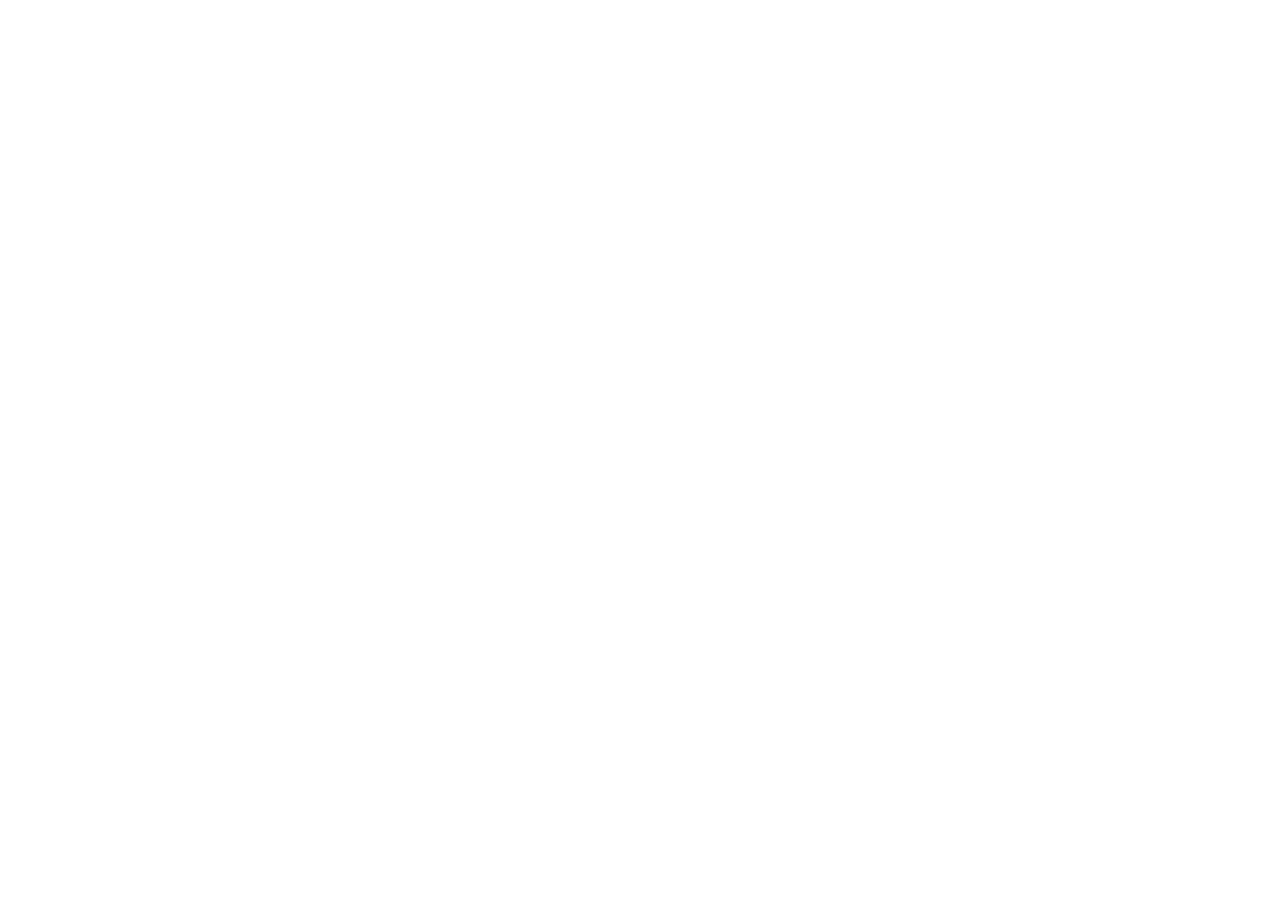
==== portfolio.html @ d3314b6a "111" ====
<!DOCTYPE html>
<html lang="en">
<head>
    <meta charset="UTF-8">
    <meta http-equiv="X-UA-Compatible" content="IE=edge">
    <meta name="viewport" content="width=device-width, initial-scale=1.0">
    <title>Document</title>
</head>
<body>
    
</body>
</html>
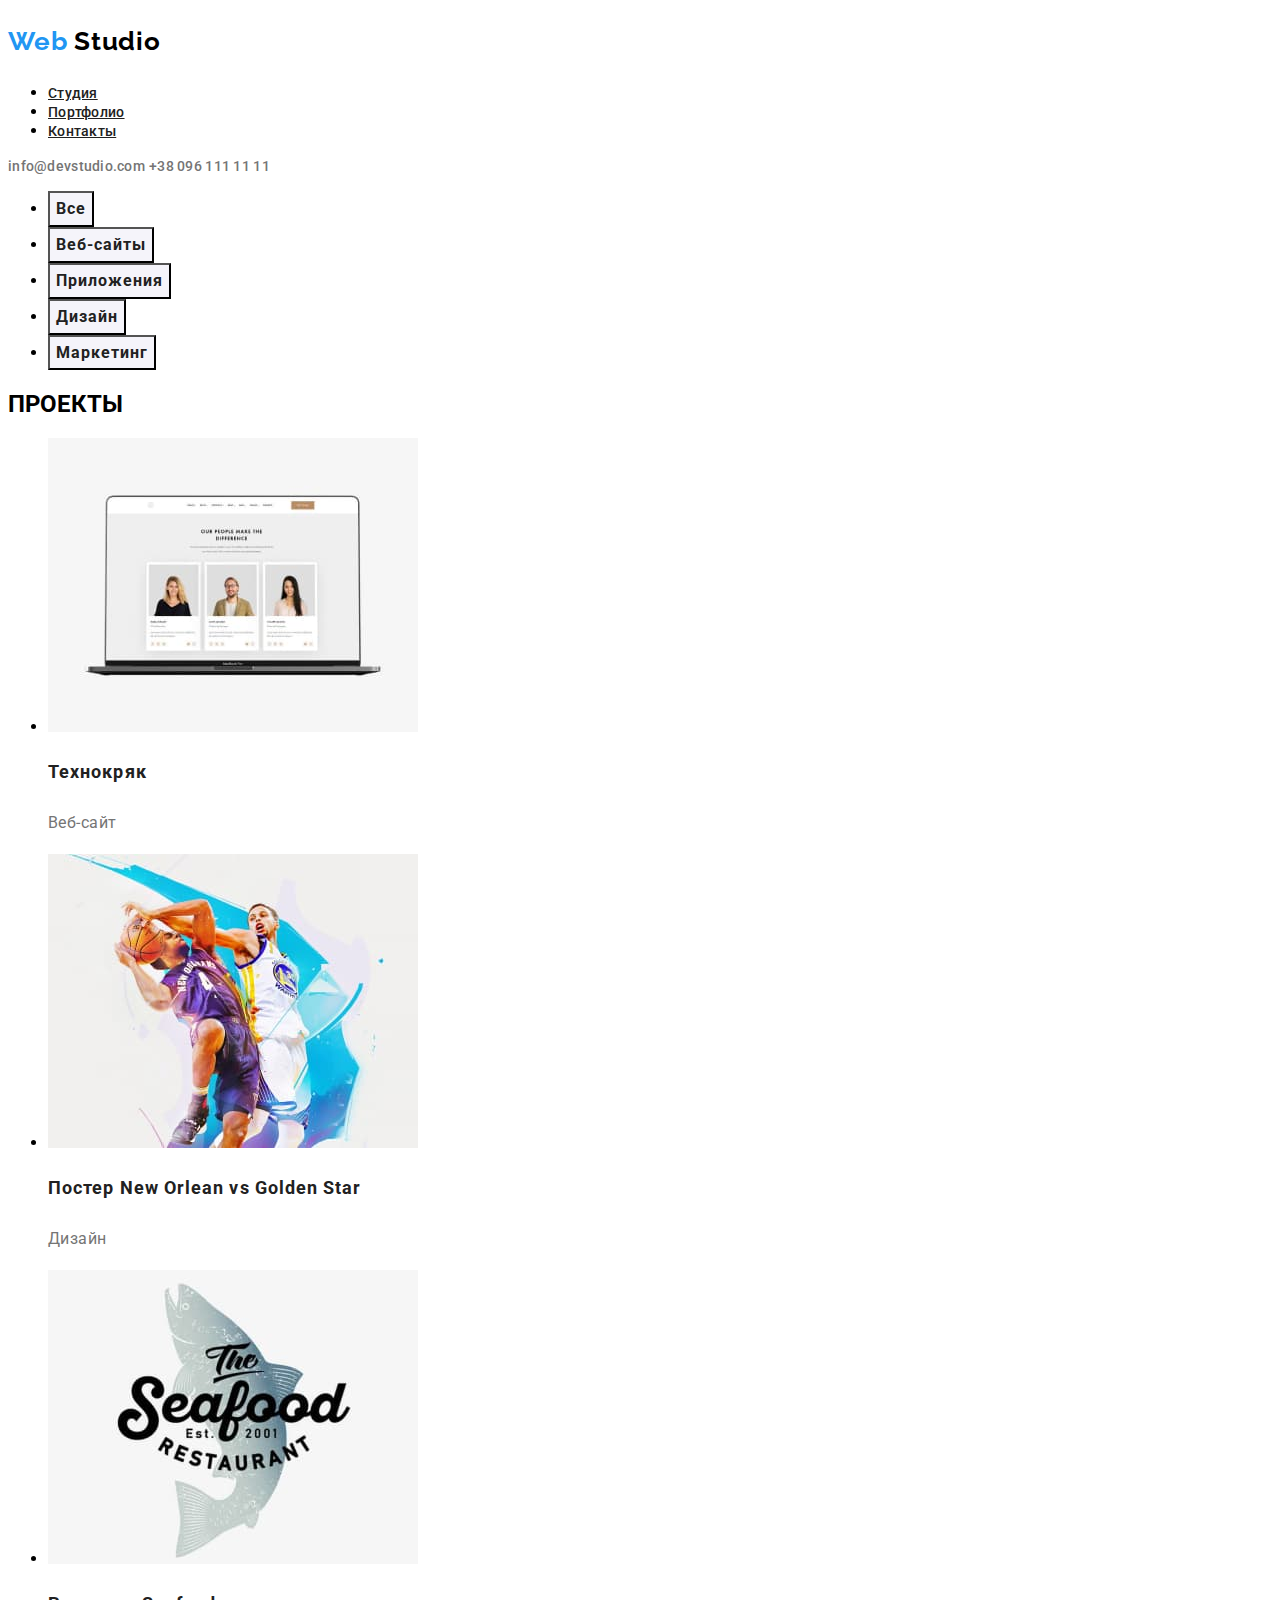
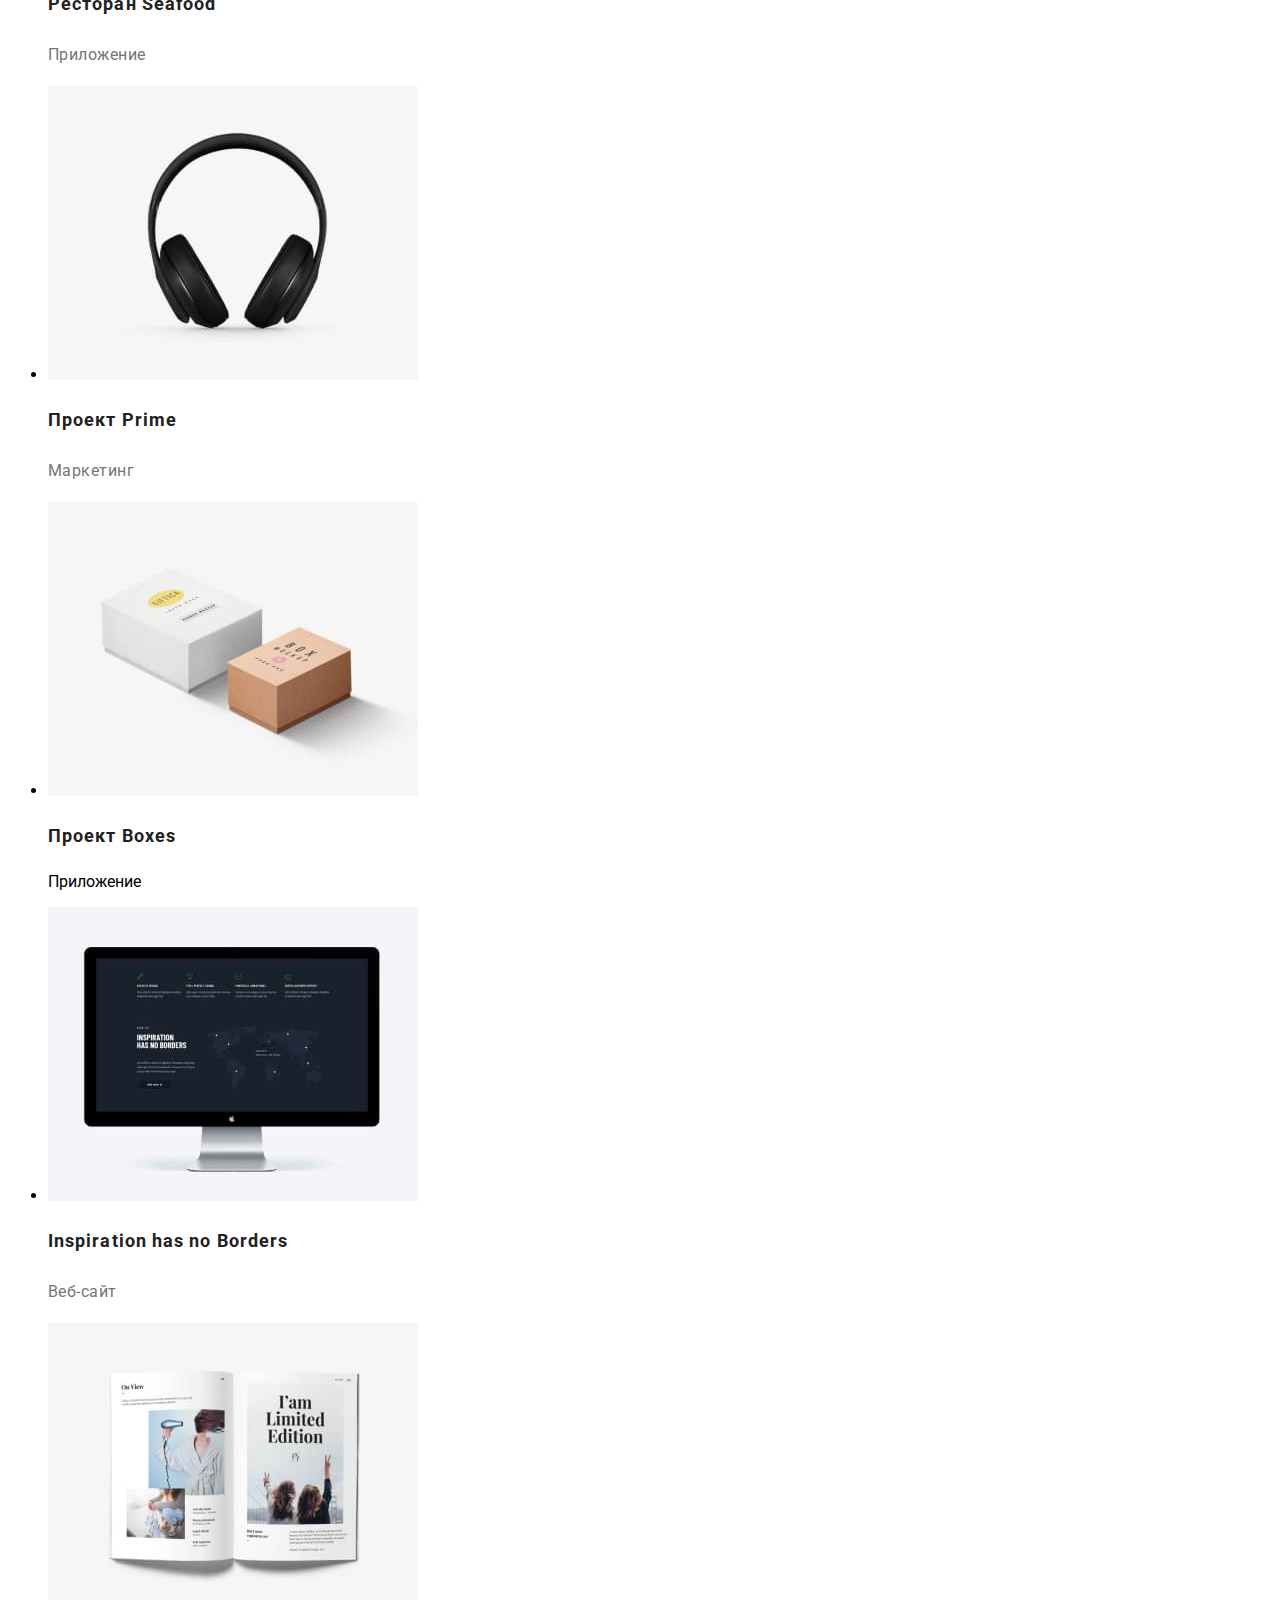
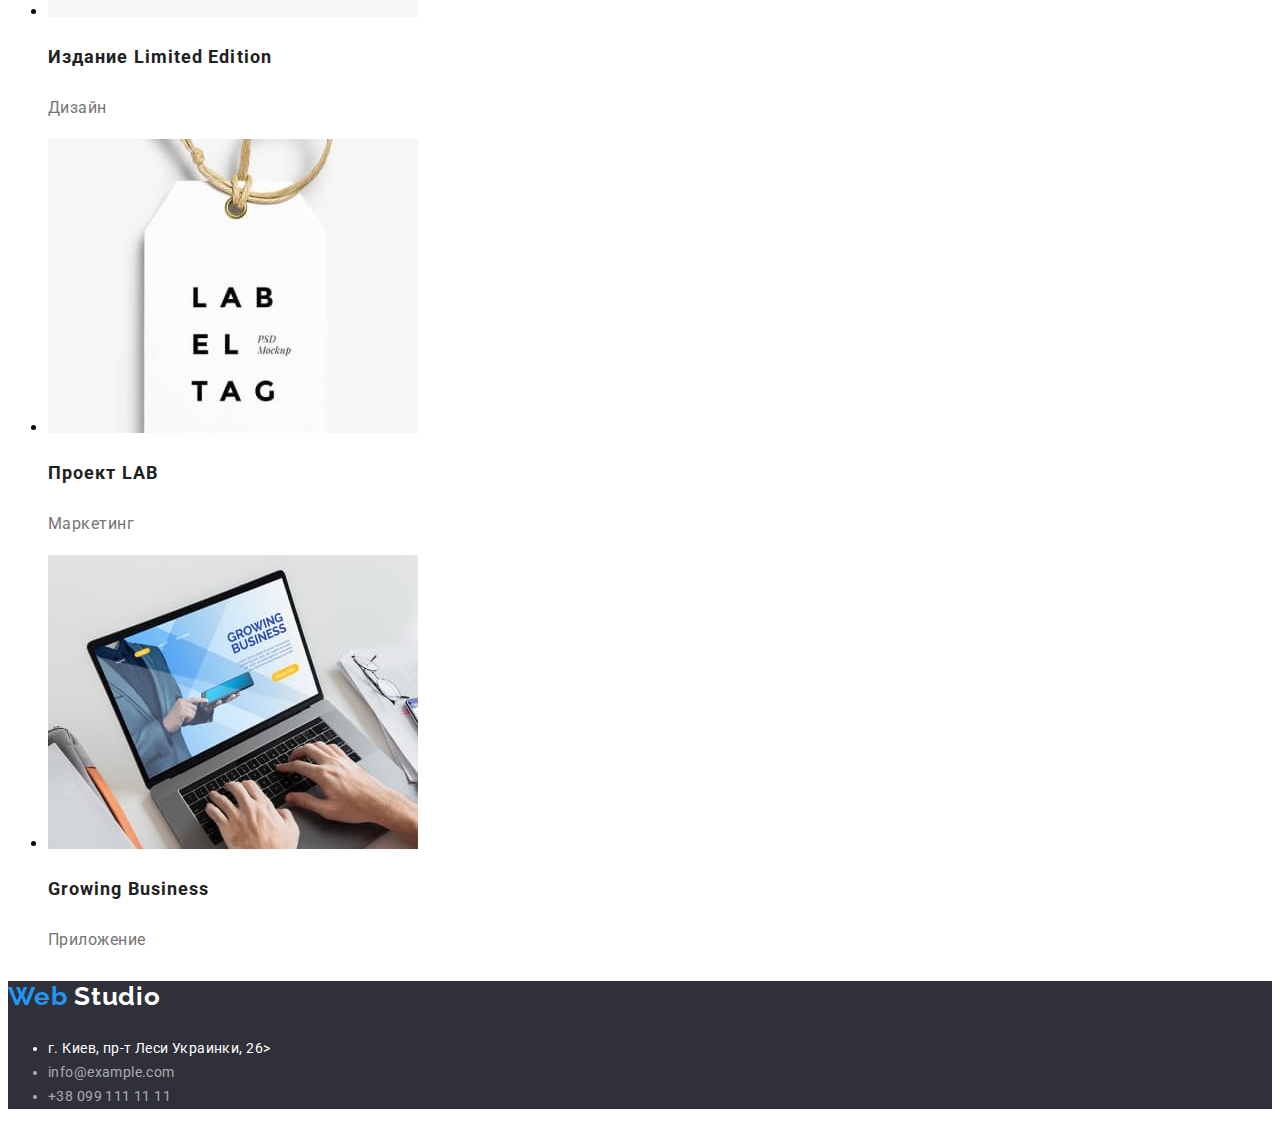
==== commit dbd43260: "09.02/22 -  goit-markup-hw-02" ====
--- a/portfolio.html
+++ b/portfolio.html
@@ -1,12 +1,141 @@
 <!DOCTYPE html>
 <html lang="en">
+
 <head>
     <meta charset="UTF-8">
     <meta http-equiv="X-UA-Compatible" content="IE=edge">
     <meta name="viewport" content="width=device-width, initial-scale=1.0">
-    <title>Document</title>
+    <title>WebStudio</title>
+
+    <link rel="preconnect" href="https://fonts.googleapis.com">
+    <link rel="preconnect" href="https://fonts.gstatic.com" crossorigin>
+    <link
+        href="https://fonts.googleapis.com/css2?family=Raleway:wght@700&family=Roboto:wght@400;500;700;900&display=swap"
+        rel="stylesheet">
+
+    <link rel="stylesheet" href="./CSS/style.css">
 </head>
-<body>
+
+<body class="body">
+
+    <header class="header">
+        <nav class="navigation">
+            <a class="logo link" href="логотип">
+                <p><span class="logo-web">Web</span> <span class="logo-studio">Studio</span> </p>
+            </a>
+            <ul class="nav-list">
+                <li class="nav-list-item">
+                    <a class="nav-list-link" href="./index.html">Студия</a>
+                </li>
+                <li class="nav-list-item">
+                    <a class="nav-list-link" href="">Портфолио</a>
+                </li>
+                <li class="nav-list-item">
+                    <a class="nav-list-link" href="">Контакты</a>
+                </li>
+            </ul>
+        </nav>
     
+        <a class="contact-mailto link" href="mailto:info@devstudio.com">info@devstudio.com</a>
+        <a class="contact-number link" href="tel:+380961111111">+38 096 111 11 11</a>
+    </header>
+
+    <main>
+        <!--  PORTFOLIO -->
+<section class="filters-portfolio">
+    <ul class="filters-portfolio-buttons-list">
+                <li class="filter-button">
+                    <button class="mobal-btn" type="button">Все</button>
+                <li class="filter-button">
+                    <button class="mobal-btn" type="button">Веб-сайты</button>
+                <li class="filter-button">
+                    <button class="mobal-btn" type="button">Приложения</button>
+                <li class="filter-button">
+                    <button class="mobal-btn" type="button">Дизайн</button>
+                <li class="filter-button">
+                    <button class="mobal-btn" type="button">Маркетинг</button>
+    </ul>
+
+</section>
+<!--  PROJECTS  -->
+
+
+<section class="section-project">
+    <h2 class="project-title">ПРОЕКТЫ</h2>
+    <ul class="project-list-bloc">
+
+
+        <li class="project-bloc">
+            <img class="project-img" src="./images/portfolio/img111.jpg" alt="" width="370" height="294">
+            <h3 class="img-name-project">Технокряк</h3>
+            <p class="img-description-project">Веб-сайт</p>
+        </li>
+        <li class="project-bloc">
+             <img class="project-img" src="./images/portfolio/img222.jpg" alt="" width="370" height="294">
+             <h3 class="img-name-project">Постер New Orlean vs Golden Star</h3>
+             <p class="img-description-project">Дизайн</p>
+        </li>
+
+        <li class="project-bloc">
+            <img class="project-img" src="./images/portfolio/img333.jpg" alt="" width="370" height="294">
+            <h3 class="img-name-project">Ресторан Seafood</h3>
+            <p class="img-description-project">Приложение</p>
+        </li>
+        <li class="project-bloc">
+            <img class="project-img" src="./images/portfolio/img444.jpg" alt="" width="370" height="294">
+            <h3 class="img-name-project">Проект Prime</h3>
+            <p class="img-description-project">Маркетинг</p>
+        </li>
+        <li class="project-bloc">
+            <img class="project-img" src="./images/portfolio/img555.jpg" alt="" width="370" height="294">
+            <h3 class="img-name-project">Проект Boxes</h3>
+            <p class="img-description-project-">Приложение</p>
+        </li>
+        <li class="project-bloc">
+            <img class="project-img" src="./images/portfolio/img666.jpg" alt="" width="370" height="294">
+            <h3 class="img-name-project">Inspiration has no Borders</h3>
+            <p class="img-description-project">Веб-сайт</p>
+        </li>
+
+        <li class="project-bloc">
+            <img class="project-img" src="./images/portfolio/img777.jpg" alt="" width="370" height="294">
+            <h3 class="img-name-project">Издание Limited Edition</h3>
+            <p class="img-description-project">Дизайн</p>
+        </li>
+
+        <li class="project-bloc">
+            <img class="project-img" src="./images/portfolio/img888.jpg" alt="" width="370" height="294">
+            <h3 class="img-name-project">Проект LAB</h3>
+            <p class="img-description-project">Маркетинг</p>
+        </li>
+        <li class="project-bloc">
+            <img class="project-img" src="./images/portfolio/img999.jpg" alt="" width="370" height="294">
+            <h3 class="img-name-project">Growing Business</h3>
+            <p class="img-description-project">Приложение</p>
+        </li>
+    </ul>
+</section>
+
+
+
+
+    </main>
+    
+<footer class="footer">
+    <a class="logo link" href="логотип">
+        <p><span class="logo-web">Web</span> <span class="logo-studio footer-logo-studio">Studio</span> </p>
+    </a>
+    <address class="footer-address list link">
+        <ul>
+            <li class="address-houce">г. Киев, пр-т Леси Украинки, 26></li>
+            <li class="address-mailto">info@example.com</li>
+            <li class="address-phone">+38 099 111 11 11</li>
+        </ul>
+    </address>
+</footer>
+
 </body>
-</html>+
+</html>
+
+    --- a/CSS/style.css
+++ b/CSS/style.css
@@ -0,0 +1,421 @@
+:root {
+  --accent-color: #2196f3;
+
+  --primary-font-family: 'Roboto', sans-serif;
+  --secondary-font-family: 'Raleway', sans-serif;
+  --primary-text-color-theme-dark: 157, 164, 189;
+
+  
+  /*--secondary-text-color-theme-dark: #ffffff;*/
+  /*--primary-text-color-theme-light: #555555;
+  --secondary-text-color-theme-light: #303030;
+  color: #212121;*/
+}
+.body {
+  font-family: var(--primary-font-family);
+  
+}
+
+.nav-list-link {
+  font-family: var(--primary-font-family);
+  font-weight: 500;
+  font-size: 14px;
+  line-height: 1.14;
+  letter-spacing: 0.02em;
+  color: #212121;
+}
+.nav-list-link:hover,
+.nav-list-link:focus {
+  color: var(--accent-color)
+}
+
+.contact-mailto,
+.contact-number {
+  font-family: var(--primary-font-family);
+  font-weight: 500;
+  font-size: 14px;
+  line-height: 1.14;
+  letter-spacing: 0.02em;
+  color: #757575;
+}
+
+.contact-mailto:hover,
+.contact-mailto:focus {
+  color: var(--accent-color)
+}
+
+/* ========= START COMPONENTS ========= */
+.logo {
+  font-family: var(--secondary-font-family);
+  font-weight: 700;
+  font-size: 26px;
+  line-height: 1.19;
+  letter-spacing: 0.03em;
+}
+.logo-web {
+  color: var(--accent-color)
+}
+
+.logo-studio {
+  color: #000000;
+}
+.footer-logo-studio {
+  color: #ffffff;
+}
+
+.list {
+  list-style: none;
+}
+.link {
+  text-decoration: none;
+}
+.button {
+  background-color: none;
+}
+
+
+.mobal-btn {
+  font-family: var(--primary-font-family);
+  font-weight: 700;
+  font-size: 16px;
+  line-height: 1.87;
+  /*display: flex;
+  align-items: center;
+  text-align: center;*/
+  letter-spacing: 0.06em;
+  background: #F5F4FA;
+  cursor: pointer;
+  color: #212121;
+  /*box-shadow: 0px 4px 4px rgba(0, 0, 0, 0.15);
+  border-radius: 4px;*/
+}
+
+.mobal-btn:hover,
+.mobal-btn:focus {
+  color: #ffffff;
+  background-color: var(--accent-color)
+}
+
+.img-name-team {
+  font-family: var(--primary-font-family);
+  font-weight: 500;
+  font-size: 16px;
+  line-height: 1.19;
+  text-align: center;
+  letter-spacing: 0.03em;
+  color: #212121;
+  }
+.img-name-project {
+  font-family: var(--primary-font-family);
+  font-weight: 700;
+  font-size: 18px;
+  line-height: 2;
+  letter-spacing: 0.06em;
+  color: #212121;
+
+  }
+.img-position-team{
+  font-family: var(--primary-font-family);
+  font-size: 16px;
+  line-height: 1.19;
+  text-align: center;
+  letter-spacing: 0.03em;
+  color: #757575;
+  }
+.img-description-project {
+  font-family: var(--primary-font-family);
+  font-size: 16px;
+  line-height: 1.87;
+  letter-spacing: 0.03em;
+  color: #757575;
+}
+  /* =========  END  COMPONENTS =========*/
+  /* ========= START HERO ========= */
+
+.hero {
+  /*position: absolute;
+  width: 1600px;
+  height: 600px;
+  left: -210px;
+  top: 80px;*/
+  background: #2f303a;
+}
+
+.main-title {
+  font-family: var(--primary-font-family);
+  font-weight: 900;
+  font-size: 44px;
+  line-height: 1.36;
+  text-align: center;
+  letter-spacing: 0.06em;
+  text-transform: uppercase;
+  color: #ffffff;
+/*position: absolute;
+  width: 696px;
+  height: 120px;
+  left: 452px;
+  top: 280px;*/
+
+}
+/* ========= END HERO ========= */
+
+/* ========= START ABOUT ========= */
+/*about .specifics {
+  position: absolute;
+  width: 1170px;
+  height: 101px;
+  left: 215px;
+  top: 774px;
+}
+
+.specifics-one {
+  /*position: absolute;
+  width: 270px;
+  height: 101px;
+  left: 215px;
+  top: 774px;
+}
+*/
+
+
+.specifics-theme {
+  font-family: var(--primary-font-family);
+  font-weight: 700;
+  font-size: 14px;
+  line-height: 1.14;
+  letter-spacing: 0.03em;
+  text-transform: uppercase;
+  color: #212121;
+}
+.specifics-description {
+  font-family: var(--primary-font-family);
+  font-size: 14px;
+  line-height: 1.71;
+  letter-spacing: 0.03em;
+  color: #757575;
+}
+/*
+.specifics-two {
+  /*position: absolute;
+  width: 270px;
+  height: 101px;
+  left: 515px;
+  top: 774px;
+}
+*/
+
+/*
+.specifics-there {
+  /*position: absolute;
+  width: 270px;
+  height: 101px;
+  left: 815px;
+  top: 774px;
+}
+*/
+
+
+/*.specifics-four {
+
+  position: absolute;
+  width: 270px;
+  height: 101px;
+  left: 815px;
+  top: 774px;
+}
+  */
+
+/* ========= END ABOUT ========= */
+
+/* ========= START WHAT WE DO ========= */
+/*.what-we-do {
+  position: absolute;
+  width: 1170px;
+  height: 386px;
+  left: 215px;
+  top: 969px;
+}
+*/
+
+
+.title-img {
+  font-family: var(--primary-font-family);
+  font-weight: 700;
+  font-size: 36px;
+  line-height: 1.17;
+  text-align: center;
+  letter-spacing: 0.03em;
+  color: #212121;
+}
+/*
+.list-img-work {
+  /*position: absolute;
+  width: 1170px;
+  height: 386px;
+  left: 215px;
+  top: 969px;
+  
+}
+.img-work {
+  /*position: absolute;
+  width: 370px;
+  height: 294px;
+  left: 215px;
+  top: 1061px;
+}
+*/
+
+/* ========= END WHAT WE DO ========= */
+
+/* ========= START TEAM ========= */
+/*
+.section-our-team {
+  /*position: absolute;
+  width: 1600px;
+  height: 648px;
+  left: 0px;
+  top: 1449px;*/
+}
+.title-img {
+  font-family: var(--primary-font-family);
+  font-weight: 700;
+  font-size: 36px;
+  line-height: 1.17;
+  text-align: center;
+  letter-spacing: 0.03em;
+}
+/*
+.list-img-team {
+}
+
+.bloc-img-team {
+/*position: absolute;
+width: 270px;
+/*height: 368px;
+left: 506px;
+top: 1635px;
+}
+*/
+
+
+/*
+.img-team {
+  /*position: absolute;
+  width: 270px;
+  height: 260px;
+  left: 206px;
+  top: 1635px;
+
+  background: url(4853.jpg);
+  border-radius: 0px;
+}
+*/
+
+/* ========= END TEAM ========= */
+
+/* ========= START FOOTER ========= */
+
+.footer {
+  background: #2f303a;
+}
+  /*position: absolute;
+  width: 1600px;
+  height: 252px;
+  left: 0px;
+  top: 2097px;*/
+/*
+.footer-address {
+ /*position: absolute;
+  width: 231px;
+  height: 81px;
+  left: 215px;
+  top: 2208px;
+}
+*/
+
+
+.address-houce {
+  font-family: var(--primary-font-family);
+  font-style: normal;
+  font-weight: normal;
+  font-size: 14px;
+  line-height: 1.71;
+  letter-spacing: 0.03em;
+  color:#ffffff
+}
+.address-mailto {
+  font-family: var(--primary-font-family);
+  font-weight: 400;
+  font-style: normal;
+  font-size: 14px;
+  line-height: 1.71;
+  letter-spacing: 0.03em;
+  color: rgba(255, 255, 255, 0.6);
+}
+.address-phone {
+  font-family: var(--primary-font-family);
+  font-size: 14px;
+  font-style: normal;
+  font-weight: 400;
+  line-height: 1.71;
+  letter-spacing: 0.03em;
+  color: rgba(255, 255, 255, 0.6);
+}
+/* ========= END FOOTER ========= */
+
+/* ==========START  PORTFOLIO ========== */
+.portfolio {
+  position: absolute;
+  width: 1170px;
+  height: 1360px;
+  left: 215px;
+  top: 174px;
+}
+
+/*
+.filters-portfolio {
+}
+.filters-portfolio-buttons-list {
+}
+/*.filter-button {
+font-family: 'Roboto', sans-serif;
+font-style: normal;
+font-weight: 500;
+font-size: 16px;
+line-height: 1.6;
+text-align: center;
+letter-spacing: 0.03em;
+color: #212121;
+
+
+background: #F5F4FA;
+border-radius: 4px;*/
+
+
+/*
+
+.portfolio-nav-item {
+}
+
+.section-project {
+
+}
+.project-title {
+
+}
+.project-list-bloc {
+
+}
+.project-bloc {
+
+}
+.project-img {
+
+}
+.project-name {
+
+}
+.project-description {
+
+}
+==========END  PORTFOLIO ========== */
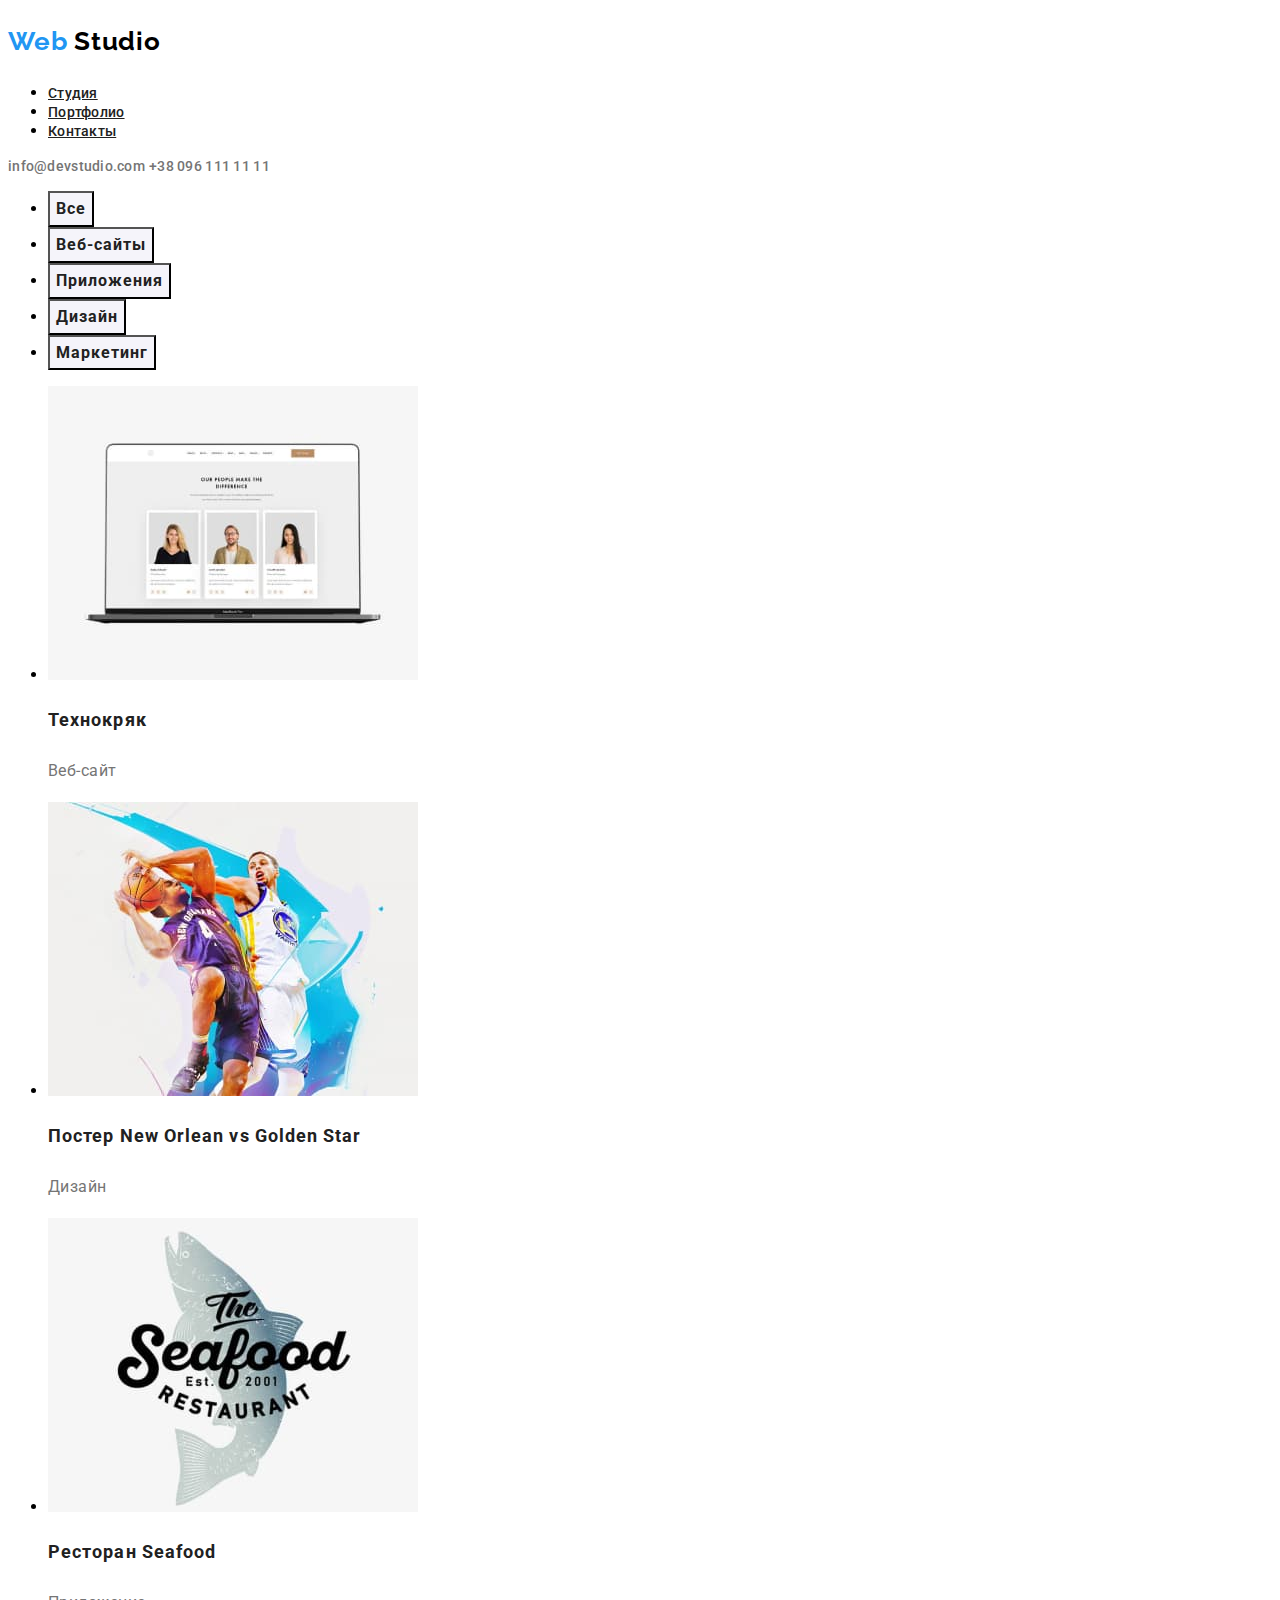
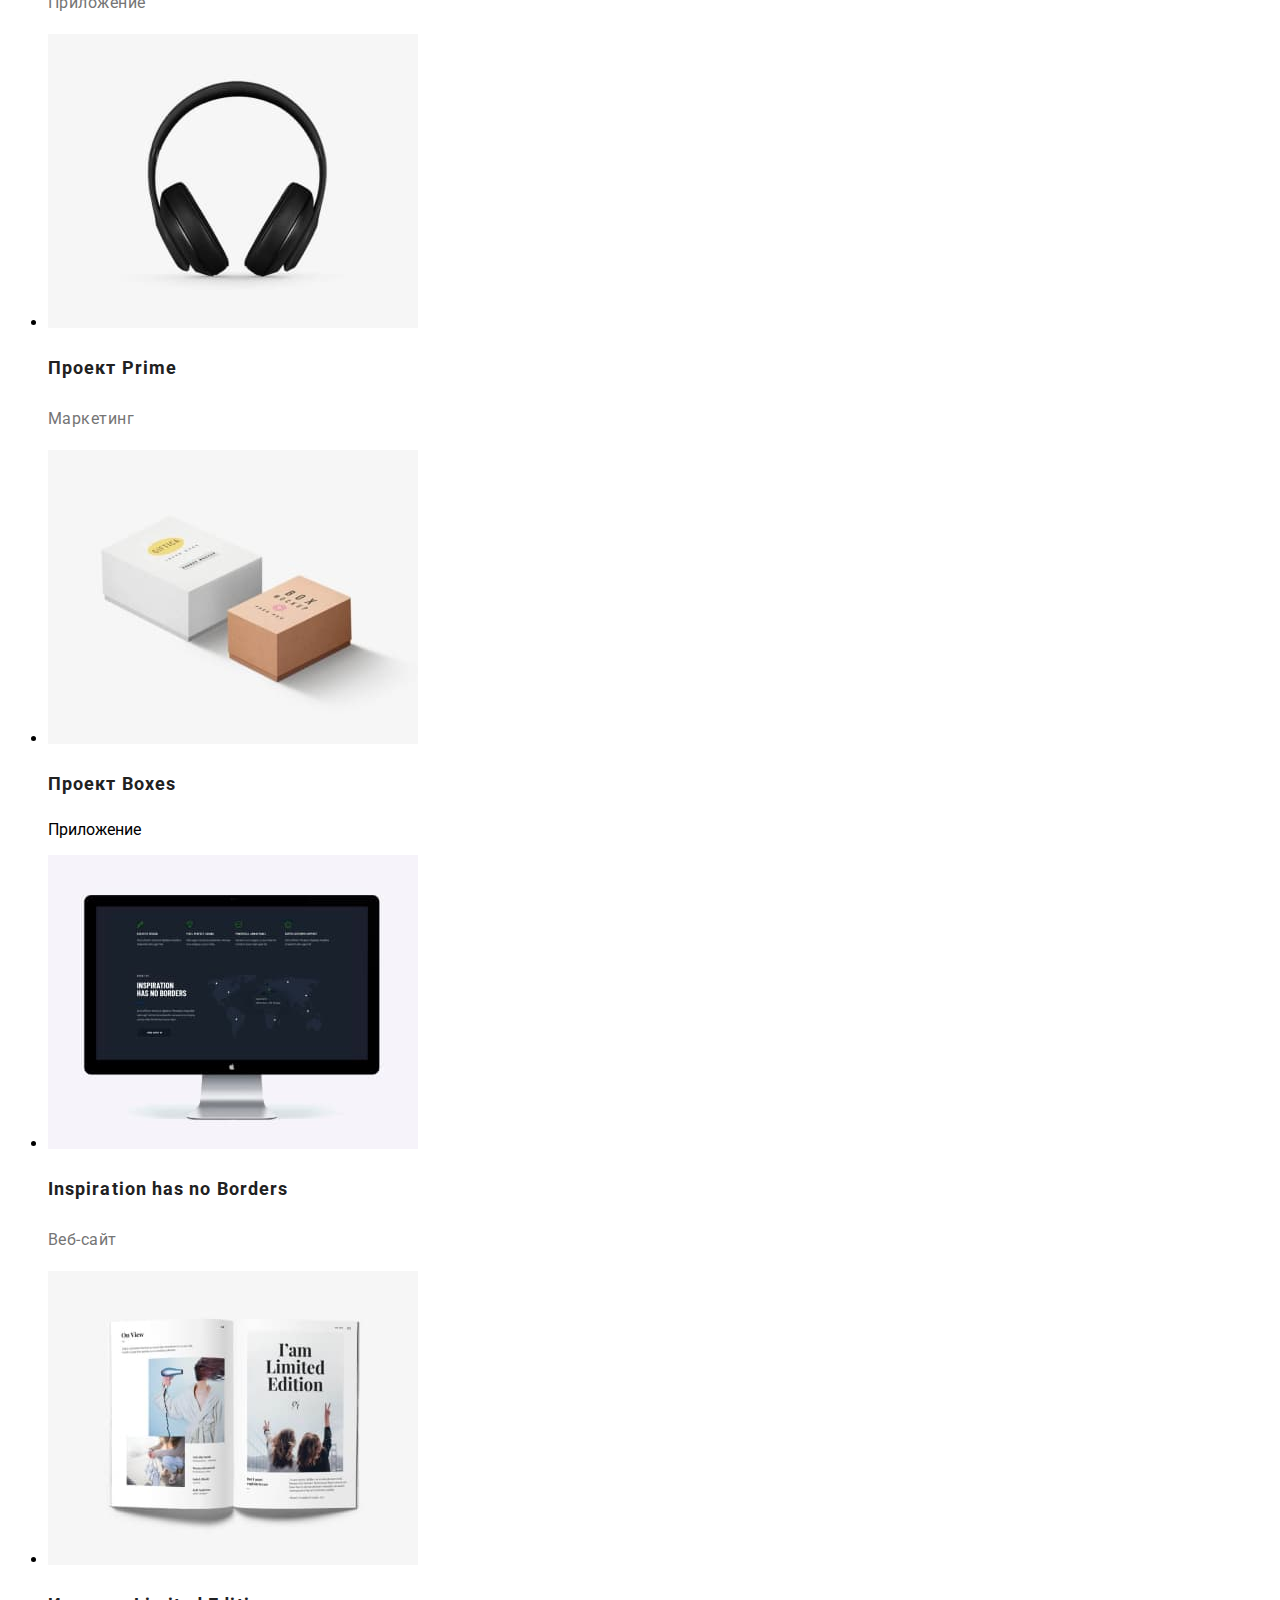
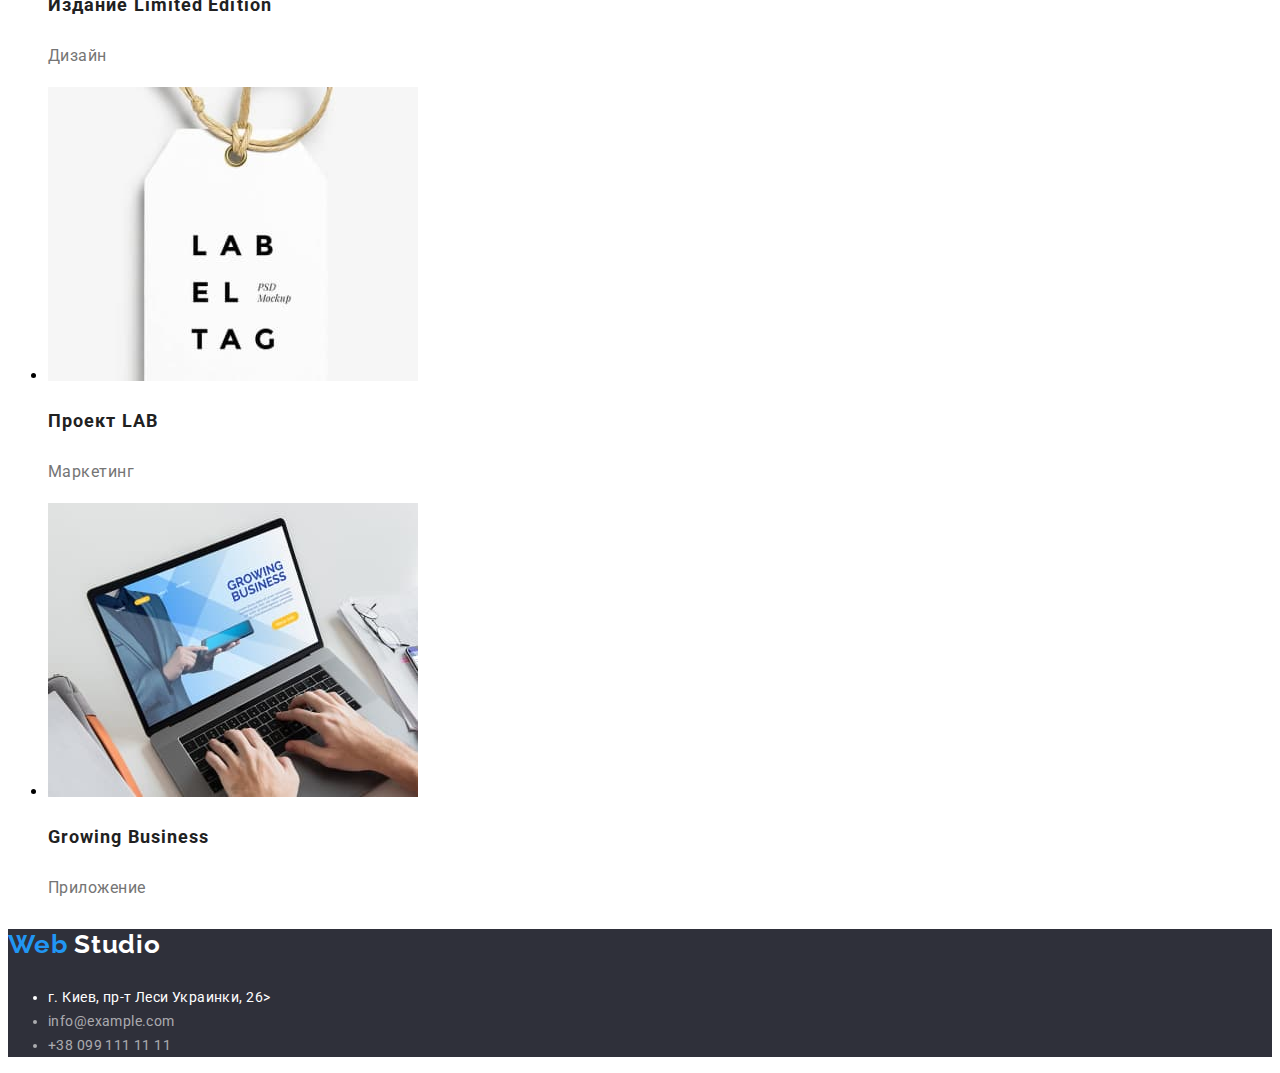
==== commit 33ea9901: "09/02/22 - goit-markup-hw-02" ====
--- a/portfolio.html
+++ b/portfolio.html
@@ -43,6 +43,7 @@
     <main>
         <!--  PORTFOLIO -->
 <section class="filters-portfolio">
+    <h1 hidden>Portfolio</h1>
     <ul class="filters-portfolio-buttons-list">
                 <li class="filter-button">
                     <button class="mobal-btn" type="button">Все</button>
@@ -61,7 +62,7 @@
 
 
 <section class="section-project">
-    <h2 class="project-title">ПРОЕКТЫ</h2>
+    <h2 hidden>ПРОЕКТЫ</h2>
     <ul class="project-list-bloc">
 
 
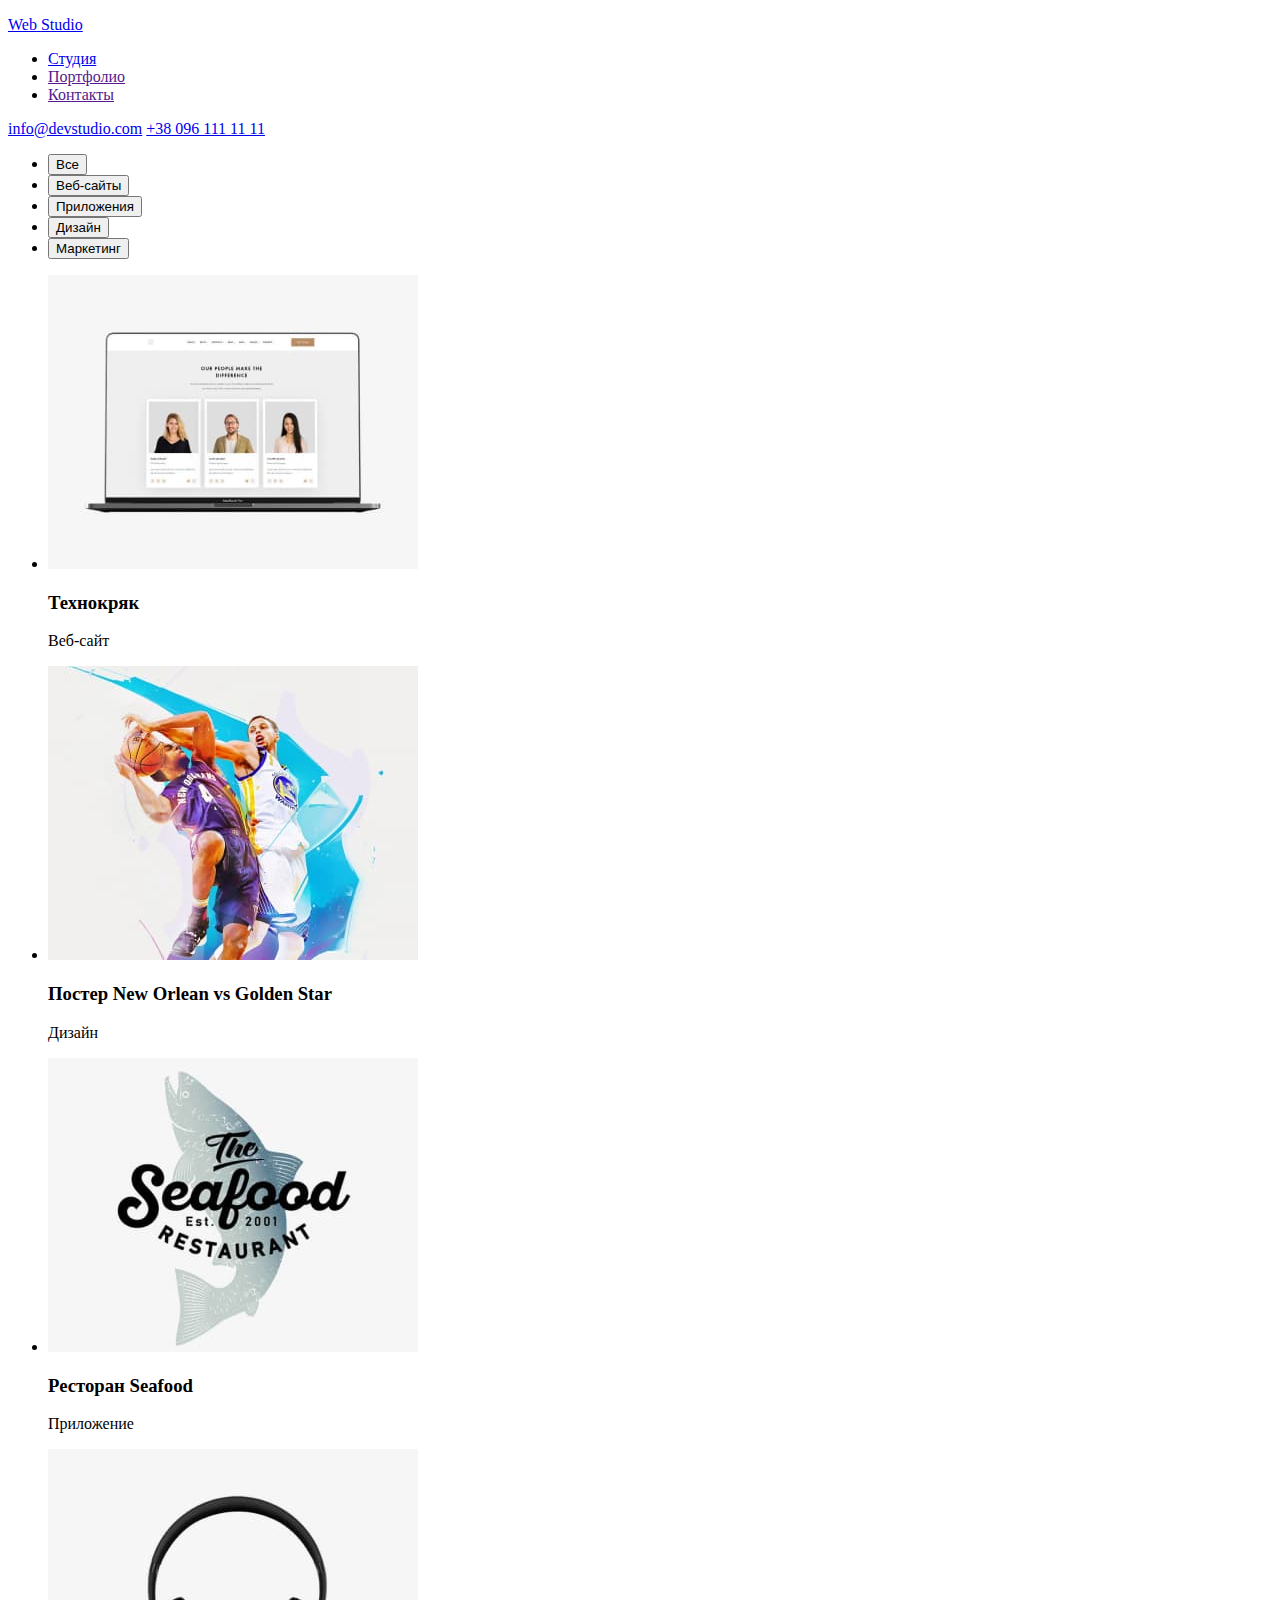
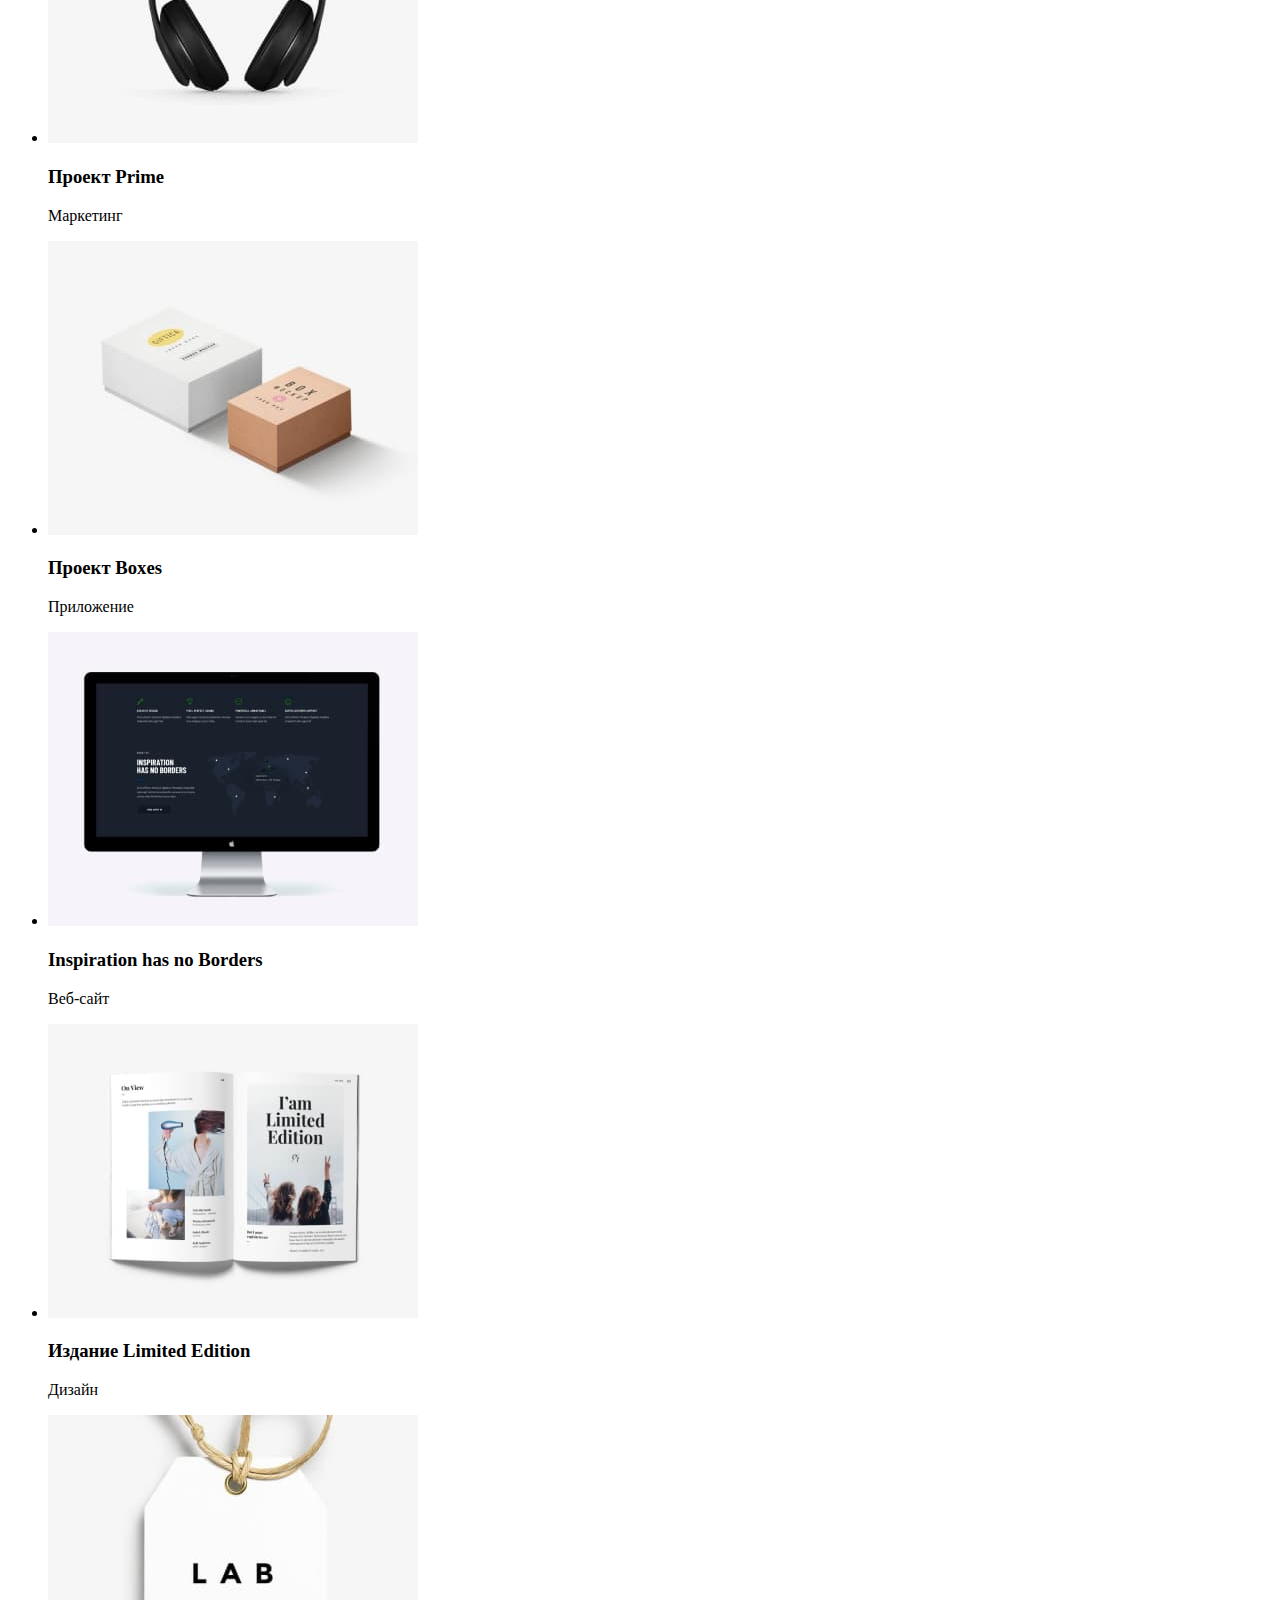
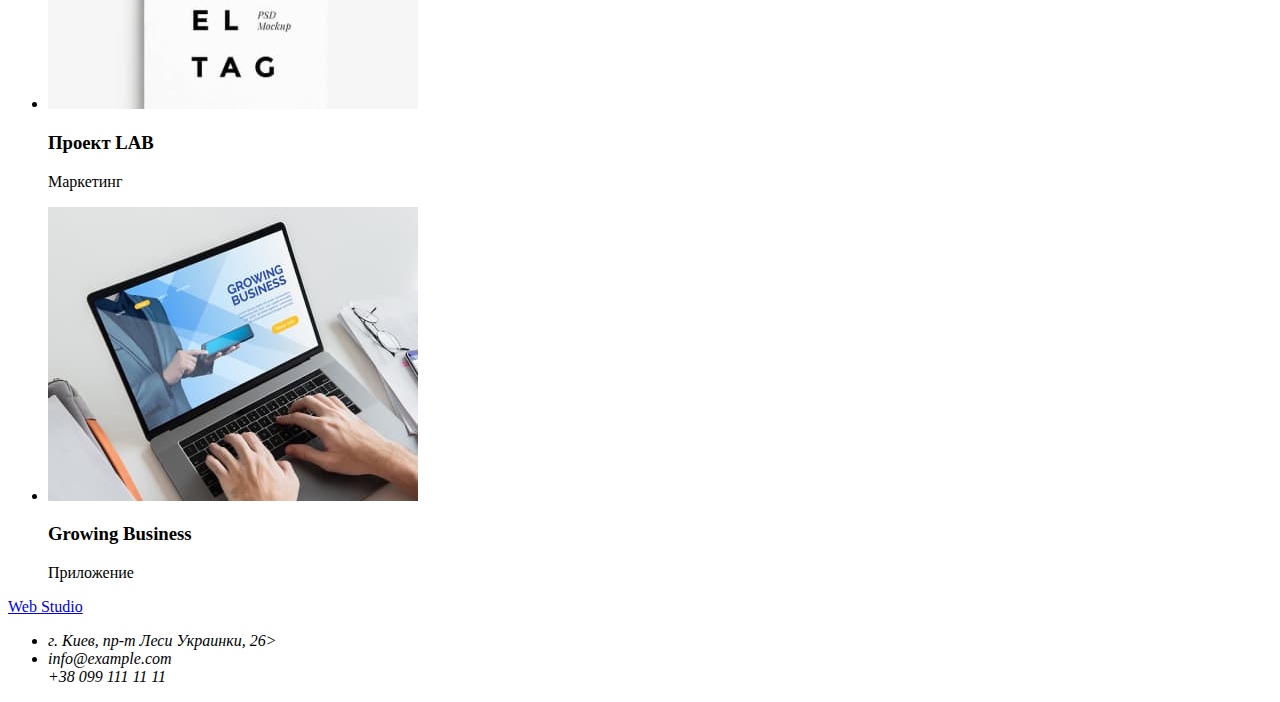
==== commit 5228402f: "10.02.22 goit-markup-hw-02" ====
--- a/portfolio.html
+++ b/portfolio.html
@@ -13,7 +13,7 @@
         href="https://fonts.googleapis.com/css2?family=Raleway:wght@700&family=Roboto:wght@400;500;700;900&display=swap"
         rel="stylesheet">
 
-    <link rel="stylesheet" href="./CSS/style.css">
+    <link rel="stylesheet" href="./css/style.css">
 </head>
 
 <body class="body">
@@ -23,15 +23,15 @@
             <a class="logo link" href="логотип">
                 <p><span class="logo-web">Web</span> <span class="logo-studio">Studio</span> </p>
             </a>
-            <ul class="nav-list">
-                <li class="nav-list-item">
-                    <a class="nav-list-link" href="./index.html">Студия</a>
+            <ul class="nav-list list">
+                <li class="nav-list-item link">
+                    <a class="nav-list-link link " href="./index.html">Студия</a>
                 </li>
                 <li class="nav-list-item">
-                    <a class="nav-list-link" href="">Портфолио</a>
+                    <a class="nav-list-link link active-page" href="">Портфолио</a>
                 </li>
                 <li class="nav-list-item">
-                    <a class="nav-list-link" href="">Контакты</a>
+                    <a class="nav-list-link link" href="">Контакты</a>
                 </li>
             </ul>
         </nav>
@@ -46,15 +46,15 @@
     <h1 hidden>Portfolio</h1>
     <ul class="filters-portfolio-buttons-list">
                 <li class="filter-button">
-                    <button class="mobal-btn" type="button">Все</button>
+                    <button class="portfolio-filter-btn" type="button">Все</button>
                 <li class="filter-button">
-                    <button class="mobal-btn" type="button">Веб-сайты</button>
+                    <button class="portfolio-filter-btn" type="button">Веб-сайты</button>
                 <li class="filter-button">
-                    <button class="mobal-btn" type="button">Приложения</button>
+                    <button class="portfolio-filter-btn" type="button">Приложения</button>
                 <li class="filter-button">
-                    <button class="mobal-btn" type="button">Дизайн</button>
+                    <button class="portfolio-filter-btn" type="button">Дизайн</button>
                 <li class="filter-button">
-                    <button class="mobal-btn" type="button">Маркетинг</button>
+                    <button class="portfolio-filter-btn" type="button">Маркетинг</button>
     </ul>
 
 </section>
@@ -129,8 +129,7 @@
     <address class="footer-address list link">
         <ul>
             <li class="address-houce">г. Киев, пр-т Леси Украинки, 26></li>
-            <li class="address-mailto">info@example.com</li>
-            <li class="address-phone">+38 099 111 11 11</li>
+            <li class="address-mailto-phone"> info@example.com <br> +38 099 111 11 11 </li>
         </ul>
     </address>
 </footer>
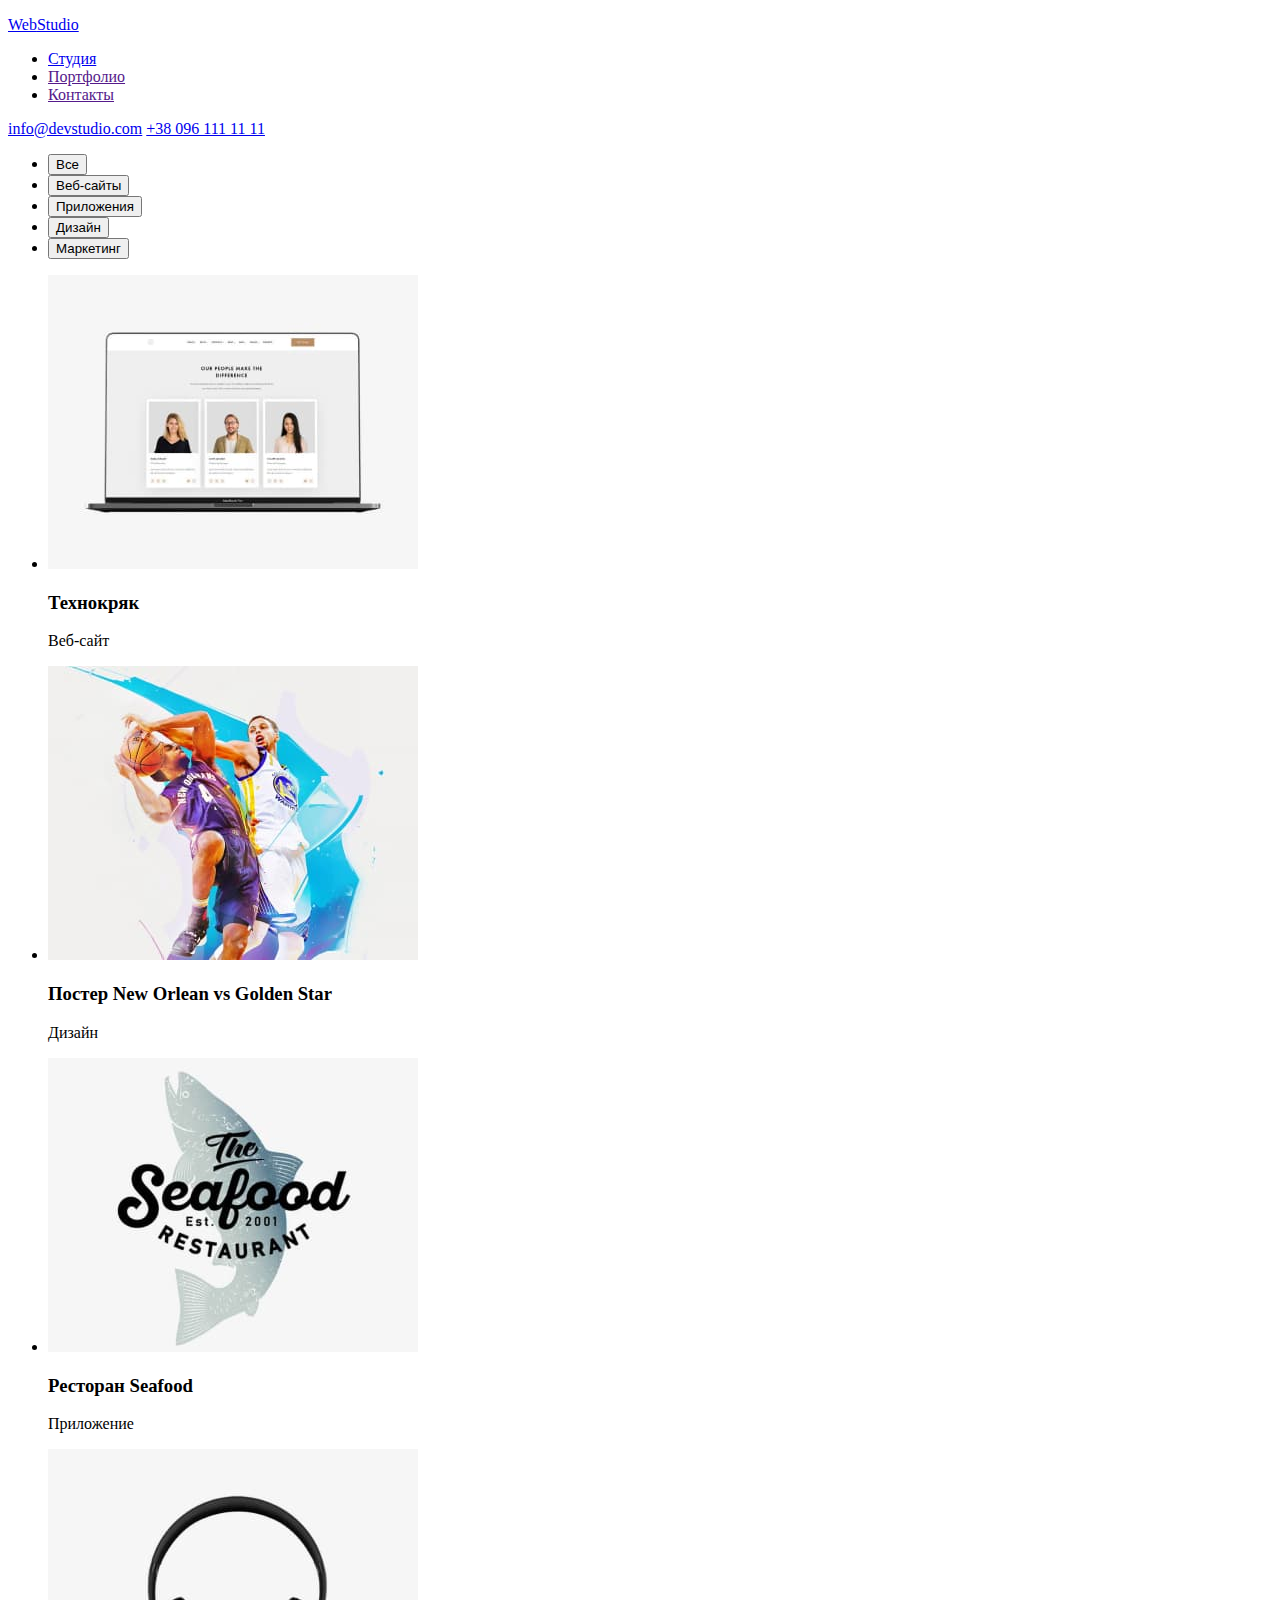
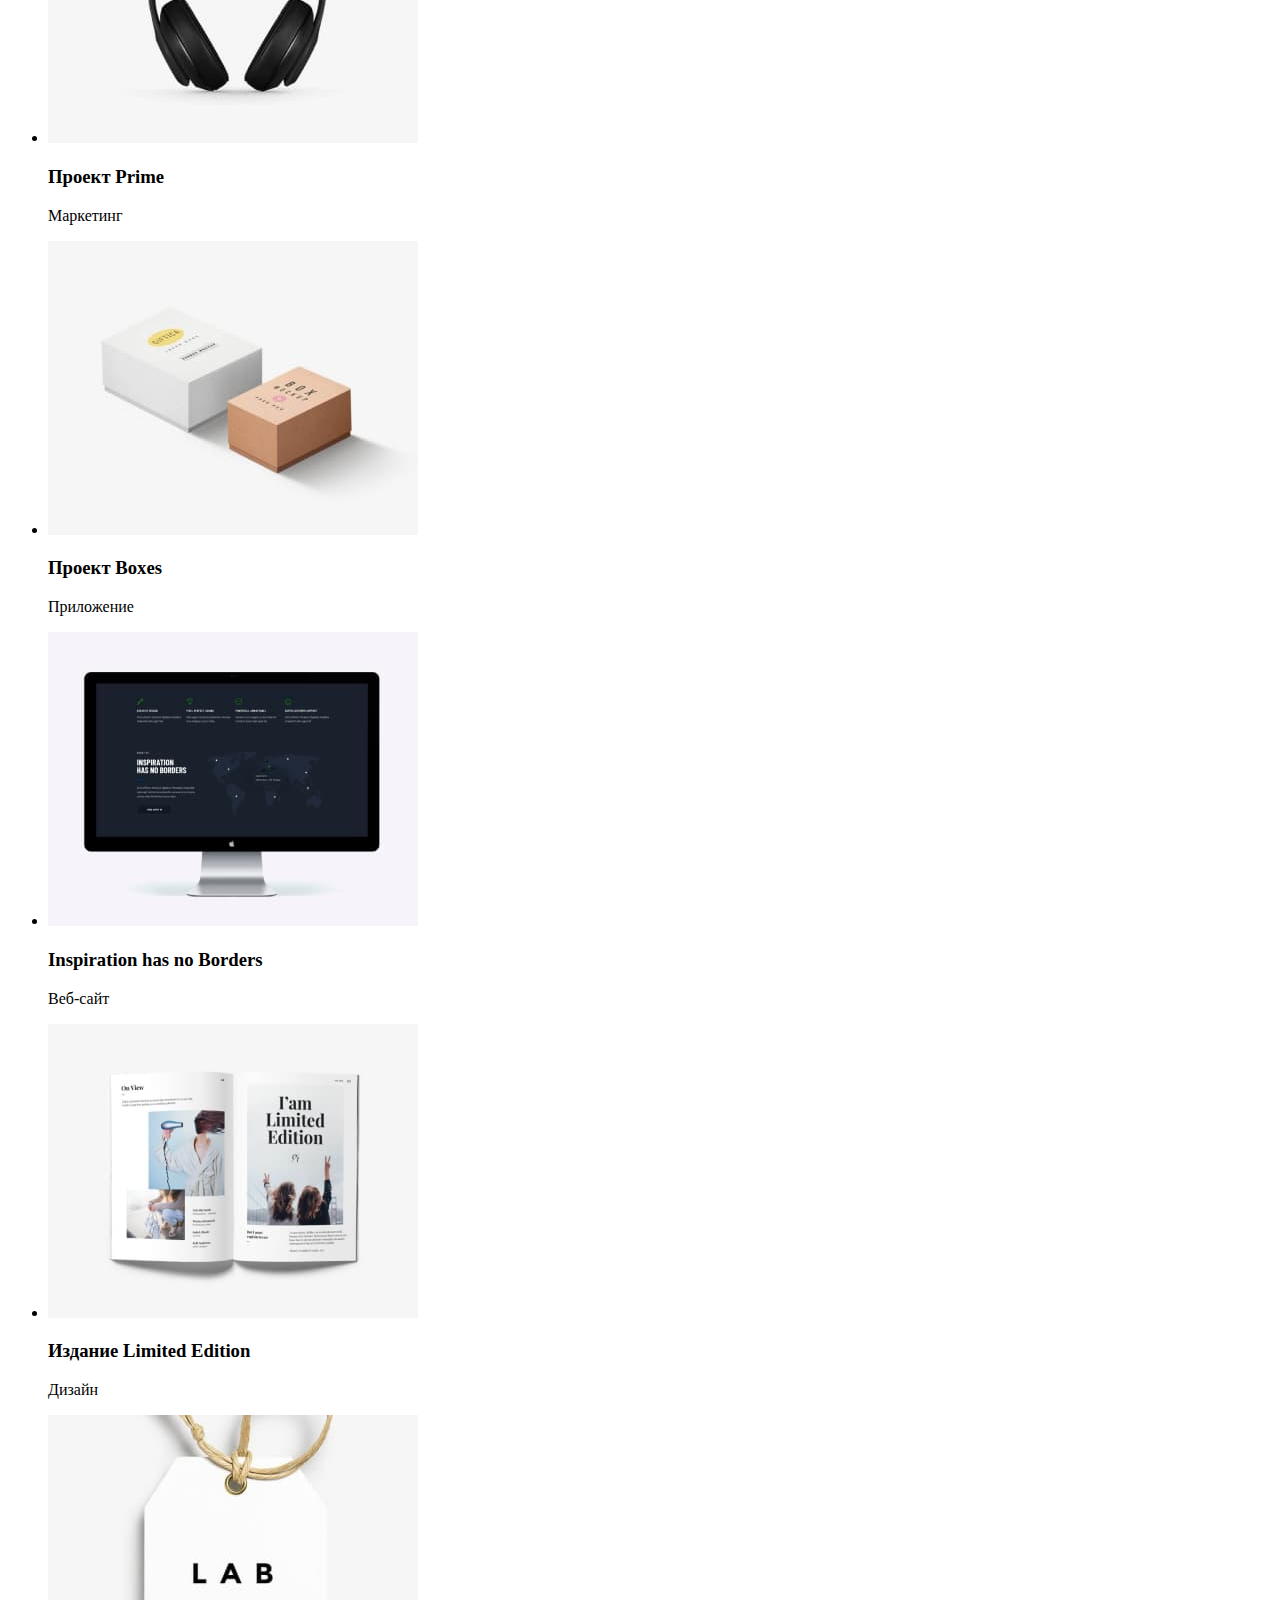
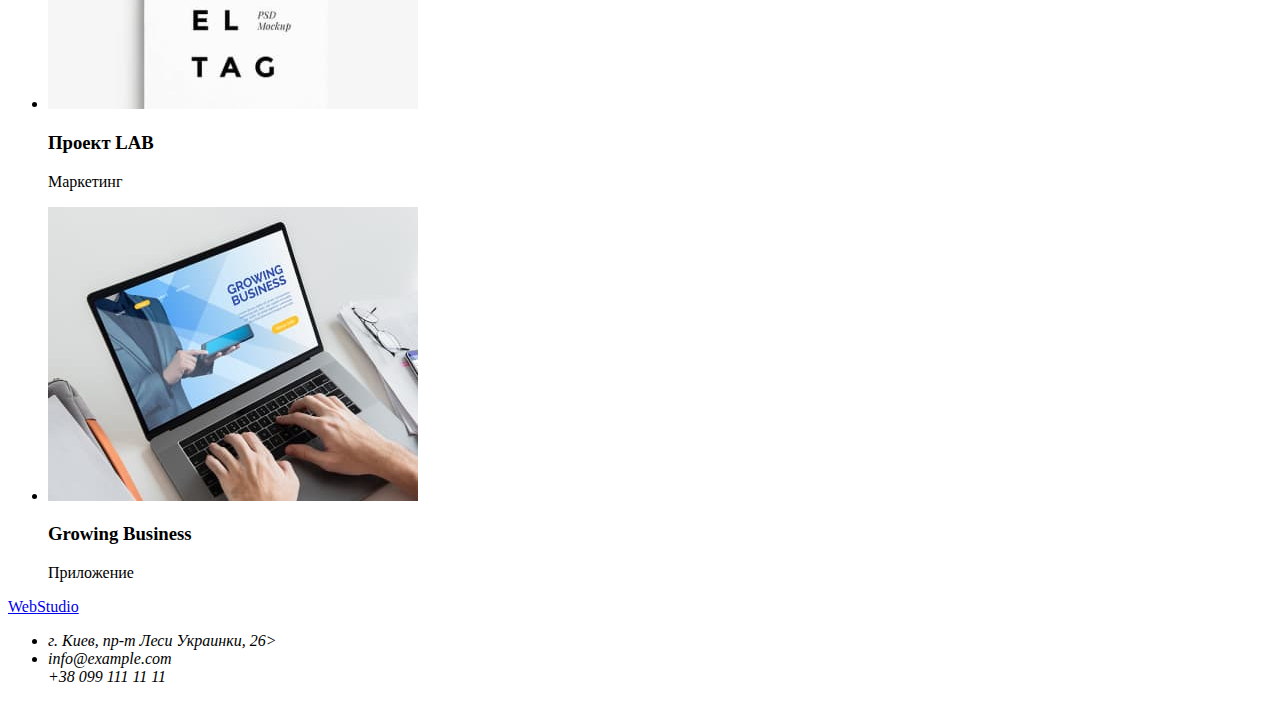
==== commit e9063579: "11.02.22 goit-markup-hw-02" ====
--- a/portfolio.html
+++ b/portfolio.html
@@ -21,7 +21,7 @@
     <header class="header">
         <nav class="navigation">
             <a class="logo link" href="логотип">
-                <p><span class="logo-web">Web</span> <span class="logo-studio">Studio</span> </p>
+                <p><span class="logo-web">Web</span><span class="logo-studio">Studio</span></p>
             </a>
             <ul class="nav-list list">
                 <li class="nav-list-item link">
@@ -40,102 +40,88 @@
         <a class="contact-number link" href="tel:+380961111111">+38 096 111 11 11</a>
     </header>
 
-    <main>
         <!--  PORTFOLIO -->
-<section class="filters-portfolio">
-    <h1 hidden>Portfolio</h1>
-    <ul class="filters-portfolio-buttons-list">
-                <li class="filter-button">
-                    <button class="portfolio-filter-btn" type="button">Все</button>
-                <li class="filter-button">
-                    <button class="portfolio-filter-btn" type="button">Веб-сайты</button>
-                <li class="filter-button">
-                    <button class="portfolio-filter-btn" type="button">Приложения</button>
-                <li class="filter-button">
-                    <button class="portfolio-filter-btn" type="button">Дизайн</button>
-                <li class="filter-button">
-                    <button class="portfolio-filter-btn" type="button">Маркетинг</button>
-    </ul>
+   <section class="portfolio">
+        <div class="filters-portfolio">
+                <h1 hidden>Portfolio</h1>
+                <ul class="filters-portfolio-buttons-list">
+                    <li class="filter-button">
+                         <button class="portfolio-filter-btn" type="button">Все</button>
+                    <li class="filter-button">
+                         <button class="portfolio-filter-btn" type="button">Веб-сайты</button>
+                    <li class="filter-button">
+                         <button class="portfolio-filter-btn" type="button">Приложения</button>
+                    <li class="filter-button">
+                          <button class="portfolio-filter-btn" type="button">Дизайн</button>
+                    <li class="filter-button">
+                          <button class="portfolio-filter-btn" type="button">Маркетинг</button>
+                </ul>
+       </div>
 
-</section>
-<!--  PROJECTS  -->
+       <!--  PROJECTS  -->
 
 
-<section class="section-project">
-    <h2 hidden>ПРОЕКТЫ</h2>
-    <ul class="project-list-bloc">
+        <div class="project">
+            <h2 hidden>ПРОЕКТЫ</h2>
+            <ul class="project-list-bloc">
+                 <li class="project-bloc">
+                      <img class="project-img" src="./images/portfolio/img111.jpg" alt="" width="370" height="294">
+                      <h3 class="img-name-project">Технокряк</h3>
+                      <p class="img-description-project">Веб-сайт</p></li>
+                 <li class="project-bloc">
+                       <img class="project-img" src="./images/portfolio/img222.jpg" alt="" width="370" height="294">
+                       <h3 class="img-name-project">Постер New Orlean vs Golden Star</h3>
+                       <p class="img-description-project">Дизайн</p></li>
 
+                 <li class="project-bloc">
+                        <img class="project-img" src="./images/portfolio/img333.jpg" alt="" width="370" height="294">
+                        <h3 class="img-name-project">Ресторан Seafood</h3>
+                         <p class="img-description-project">Приложение</p></li>
 
-        <li class="project-bloc">
-            <img class="project-img" src="./images/portfolio/img111.jpg" alt="" width="370" height="294">
-            <h3 class="img-name-project">Технокряк</h3>
-            <p class="img-description-project">Веб-сайт</p>
-        </li>
-        <li class="project-bloc">
-             <img class="project-img" src="./images/portfolio/img222.jpg" alt="" width="370" height="294">
-             <h3 class="img-name-project">Постер New Orlean vs Golden Star</h3>
-             <p class="img-description-project">Дизайн</p>
-        </li>
+                 <li class="project-bloc">
+                        <img class="project-img" src="./images/portfolio/img444.jpg" alt="" width="370" height="294">
+                        <h3 class="img-name-project">Проект Prime</h3>
+                        <p class="img-description-project">Маркетинг</p></li>
 
-        <li class="project-bloc">
-            <img class="project-img" src="./images/portfolio/img333.jpg" alt="" width="370" height="294">
-            <h3 class="img-name-project">Ресторан Seafood</h3>
-            <p class="img-description-project">Приложение</p>
-        </li>
-        <li class="project-bloc">
-            <img class="project-img" src="./images/portfolio/img444.jpg" alt="" width="370" height="294">
-            <h3 class="img-name-project">Проект Prime</h3>
-            <p class="img-description-project">Маркетинг</p>
-        </li>
-        <li class="project-bloc">
-            <img class="project-img" src="./images/portfolio/img555.jpg" alt="" width="370" height="294">
-            <h3 class="img-name-project">Проект Boxes</h3>
-            <p class="img-description-project-">Приложение</p>
-        </li>
-        <li class="project-bloc">
-            <img class="project-img" src="./images/portfolio/img666.jpg" alt="" width="370" height="294">
-            <h3 class="img-name-project">Inspiration has no Borders</h3>
-            <p class="img-description-project">Веб-сайт</p>
-        </li>
+                 <li class="project-bloc">
+                         <img class="project-img" src="./images/portfolio/img555.jpg" alt="" width="370" height="294">
+                         <h3 class="img-name-project">Проект Boxes</h3>
+                         <p class="img-description-project-">Приложение</p></li>
 
-        <li class="project-bloc">
-            <img class="project-img" src="./images/portfolio/img777.jpg" alt="" width="370" height="294">
-            <h3 class="img-name-project">Издание Limited Edition</h3>
-            <p class="img-description-project">Дизайн</p>
-        </li>
+                 <li class="project-bloc">
+                      <img class="project-img" src="./images/portfolio/img666.jpg" alt="" width="370" height="294">
+                        <h3 class="img-name-project">Inspiration has no Borders</h3>
+                       <p class="img-description-project">Веб-сайт</p></li>
 
-        <li class="project-bloc">
-            <img class="project-img" src="./images/portfolio/img888.jpg" alt="" width="370" height="294">
-            <h3 class="img-name-project">Проект LAB</h3>
-            <p class="img-description-project">Маркетинг</p>
-        </li>
-        <li class="project-bloc">
-            <img class="project-img" src="./images/portfolio/img999.jpg" alt="" width="370" height="294">
-            <h3 class="img-name-project">Growing Business</h3>
-            <p class="img-description-project">Приложение</p>
-        </li>
-    </ul>
-</section>
+                  <li class="project-bloc">
+                       <img class="project-img" src="./images/portfolio/img777.jpg" alt="" width="370" height="294">
+                        <h3 class="img-name-project">Издание Limited Edition</h3>
+                       <p class="img-description-project">Дизайн</p></li>
 
+                  <li class="project-bloc">
+                       <img class="project-img" src="./images/portfolio/img888.jpg" alt="" width="370" height="294">
+                       <h3 class="img-name-project">Проект LAB</h3>
+                      <p class="img-description-project">Маркетинг</p></li>
 
+                  <li class="project-bloc">
+                      <img class="project-img" src="./images/portfolio/img999.jpg" alt="" width="370" height="294">
+                       <h3 class="img-name-project">Growing Business</h3>
+                       <p class="img-description-project">Приложение</p></li>
+          </ul>
+     </div>
+    
+      <footer class="footer">
+               <a class="logo link" href="логотип">
+                     <p><span class="logo-web">Web</span><span class="footer-logo-studio">Studio</span></p></a>
+               <address class="footer-address list link">
+                  <ul>
+                      <li class="address-houce">г. Киев, пр-т Леси Украинки, 26></li>
+                      <li class="address-mailto-phone"> info@example.com <br> +38 099 111 11 11 </li></ul>
+              </address>
+      </footer>
 
-
-    </main>
-    
-<footer class="footer">
-    <a class="logo link" href="логотип">
-        <p><span class="logo-web">Web</span> <span class="logo-studio footer-logo-studio">Studio</span> </p>
-    </a>
-    <address class="footer-address list link">
-        <ul>
-            <li class="address-houce">г. Киев, пр-т Леси Украинки, 26></li>
-            <li class="address-mailto-phone"> info@example.com <br> +38 099 111 11 11 </li>
-        </ul>
-    </address>
-</footer>
-
+    </section>
 </body>
-
 </html>
 
     